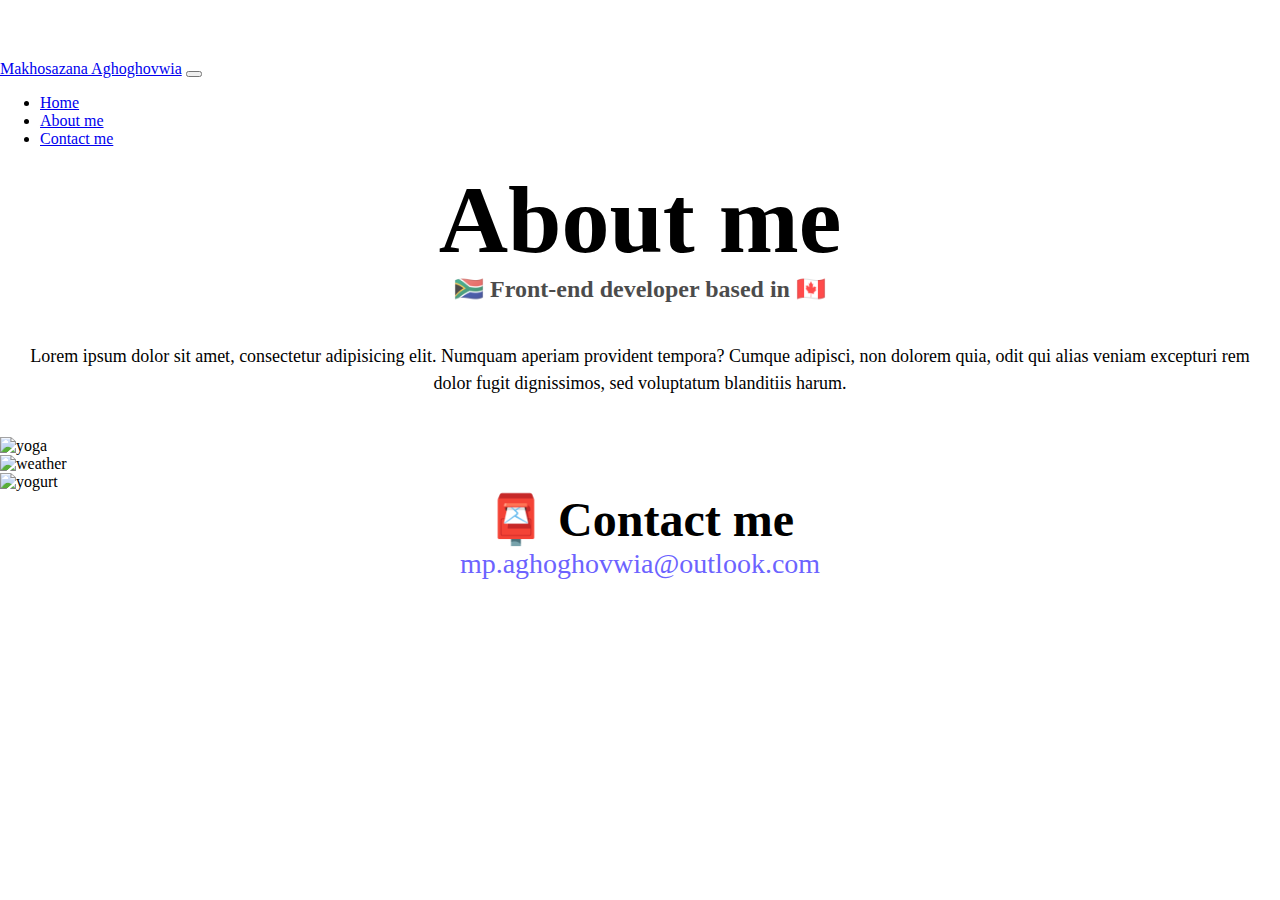
==== about.html @ 64dfe0a2 "Initial commit" ====
<!DOCTYPE html>
<html lang="en">
  <head>
    <meta charset="UTF-8" />
    <meta http-equiv="X-UA-Compatible" content="IE=edge" />
    <meta name="viewport" content="width=device-width, initial-scale=1.0" />
    <meta
      name="description"
      content="Makhosazana Aghoghovwia is a thinker, reader and writer of soil, science, and other stories. She an explorer, a seeker."
    />

    <link
      href="https://cdn.jsdelivr.net/npm/bootstrap@5.3.0-alpha1/dist/css/bootstrap.min.css"
      rel="stylesheet"
      integrity="sha384-GLhlTQ8iRABdZLl6O3oVMWSktQOp6b7In1Zl3/Jr59b6EGGoI1aFkw7cmDA6j6gD"
      crossorigin="anonymous"
    />
    <script
      src="https://cdn.jsdelivr.net/npm/bootstrap@5.3.0-alpha1/dist/js/bootstrap.bundle.min.js"
      integrity="sha384-w76AqPfDkMBDXo30jS1Sgez6pr3x5MlQ1ZAGC+nuZB+EYdgRZgiwxhTBTkF7CXvN"
      crossorigin="anonymous"
    ></script>
    <link rel="stylesheet" href="style.css" />
    <title>About Makhosazana Aghoghovwia</title>
  </head>
  <body>
    <nav class="navbar navbar-expand-lg bg-body-tertiary fixed-top">
      <div class="container-fluid">
        <a class="navbar-brand" href="/" title="Makhosazana"
          >Makhosazana Aghoghovwia</a
        >
        <button
          class="navbar-toggler"
          type="button"
          data-bs-toggle="collapse"
          data-bs-target="#navbarNav"
          aria-controls="navbarNav"
          aria-expanded="false"
          aria-label="Toggle navigation"
        >
          <span class="navbar-toggler-icon"></span>
        </button>
        <div class="collapse navbar-collapse" id="navbarNav">
          <ul class="navbar-nav">
            <li class="nav-item">
              <a
                class="nav-link active"
                aria-current="page"
                href="/index.html"
                title="Homepage"
                >Home</a
              >
            </li>
            <li class="nav-item">
              <a class="nav-link" href="/about.html" title="About me"
                >About me</a
              >
            </li>
            <li class="nav-item">
              <a class="nav-link" href="/about.html#contact" title="Contact me"
                >Contact me</a
              >
            </li>
          </ul>
        </div>
      </div>
    </nav>
    <h1>About me</h1>
    <h3>🇿🇦 Front-end developer based in 🇨🇦</h3>
    <div class="about-paragraphs">
      <p>
        Lorem ipsum dolor sit amet, consectetur adipisicing elit. Numquam
        aperiam provident tempora? Cumque adipisci, non dolorem quia, odit qui
        alias veniam excepturi rem dolor fugit dignissimos, sed voluptatum
        blanditiis harum.
      </p>
    </div>
    <div class="container">
      <div class="row">
        <div class="col-sm-4">
          <img
            src="/images/yoga.png"
            alt="yoga"
            class="img-fluid p-2 shadow rounded"
          />
        </div>
        <div class="col-sm-4">
          <img
            src="/images/weather.png"
            alt="weather"
            class="img-fluid p-2 shadow rounded"
          />
        </div>
        <div class="col-sm-4">
          <img
            src="/images/yogurt.png"
            alt="yogurt"
            class="img-fluid p-2 shadow rounded"
          />
        </div>
      </div>
    </div>

    <div id="contact" class="mt-5">
      <h2>📮 Contact me</h2>
      <a
        href="mailto:mp.aghoghovwia@outlook.com"
        class="email-link"
        title="Email me"
        >mp.aghoghovwia@outlook.com</a
      >
    </div>
  </body>
</html>
---- style.css ----
:root {
  --primary-color: #6c63ff;
  --secondary-color: #f5f2fe;
  --box-shadow: 0 5px 10px rgba(0, 0, 0, 0.3);
}

body {
  margin-top: 100px;
  margin: 60px auto;
}

h1,
h2,
h3 {
  text-align: center;
  margin: 0;
}

h1 {
  font-size: 96px;
}

h2 {
  font-size: 48px;
}

h3 {
  font-size: 24px;
  opacity: 0.7;
}

p {
  font-size: 18px;
  line-height: 1.5;
}

.navigation-links {
  display: flex;
  margin-top: 40px;
  justify-content: center;
}

.navigation-links a {
  margin: 20px;
  border-radius: 4px;
  padding: 20px 15px;
  text-decoration: none;
  text-transform: capitalize;
}

.contact-link {
  background: var(--primary-color);
  box-shadow: var(--box-shadow);
  color: white;
}

.about-link {
  color: var(--primary-color);
  border: 1px solid var(--primary-color);
}

.homepage-link {
  color: var(--primary-color);
  text-align: center;
  display: block;
}

.about-paragraphs {
  display: flex;
  margin: 30px 0;
  text-align: center;
}

.about-paragraphs p {
  margin: 10px;
  font-size: 18px;
  line-height: 1.5;
}

.email-link {
  display: flex;
  justify-content: center;
  color: var(--primary-color);
  font-size: 28px;
  text-decoration: none;
}

.email-link:hover {
  text-decoration: underline;
}

.primary-link {
  border-radius: 4px;
  padding: 20px 15px;
  text-decoration: none;
  text-transform: capitalize;
  background: var(--primary-color);
  box-shadow: var(--box-shadow);
  color: white;
}

@media (max-width: 576px) {
  h1,
  h2,
  h3,
  p {
    text-align: center;
    font-size: smaller;
  }

  .launch-weather-button {
    display: none;
  }
}
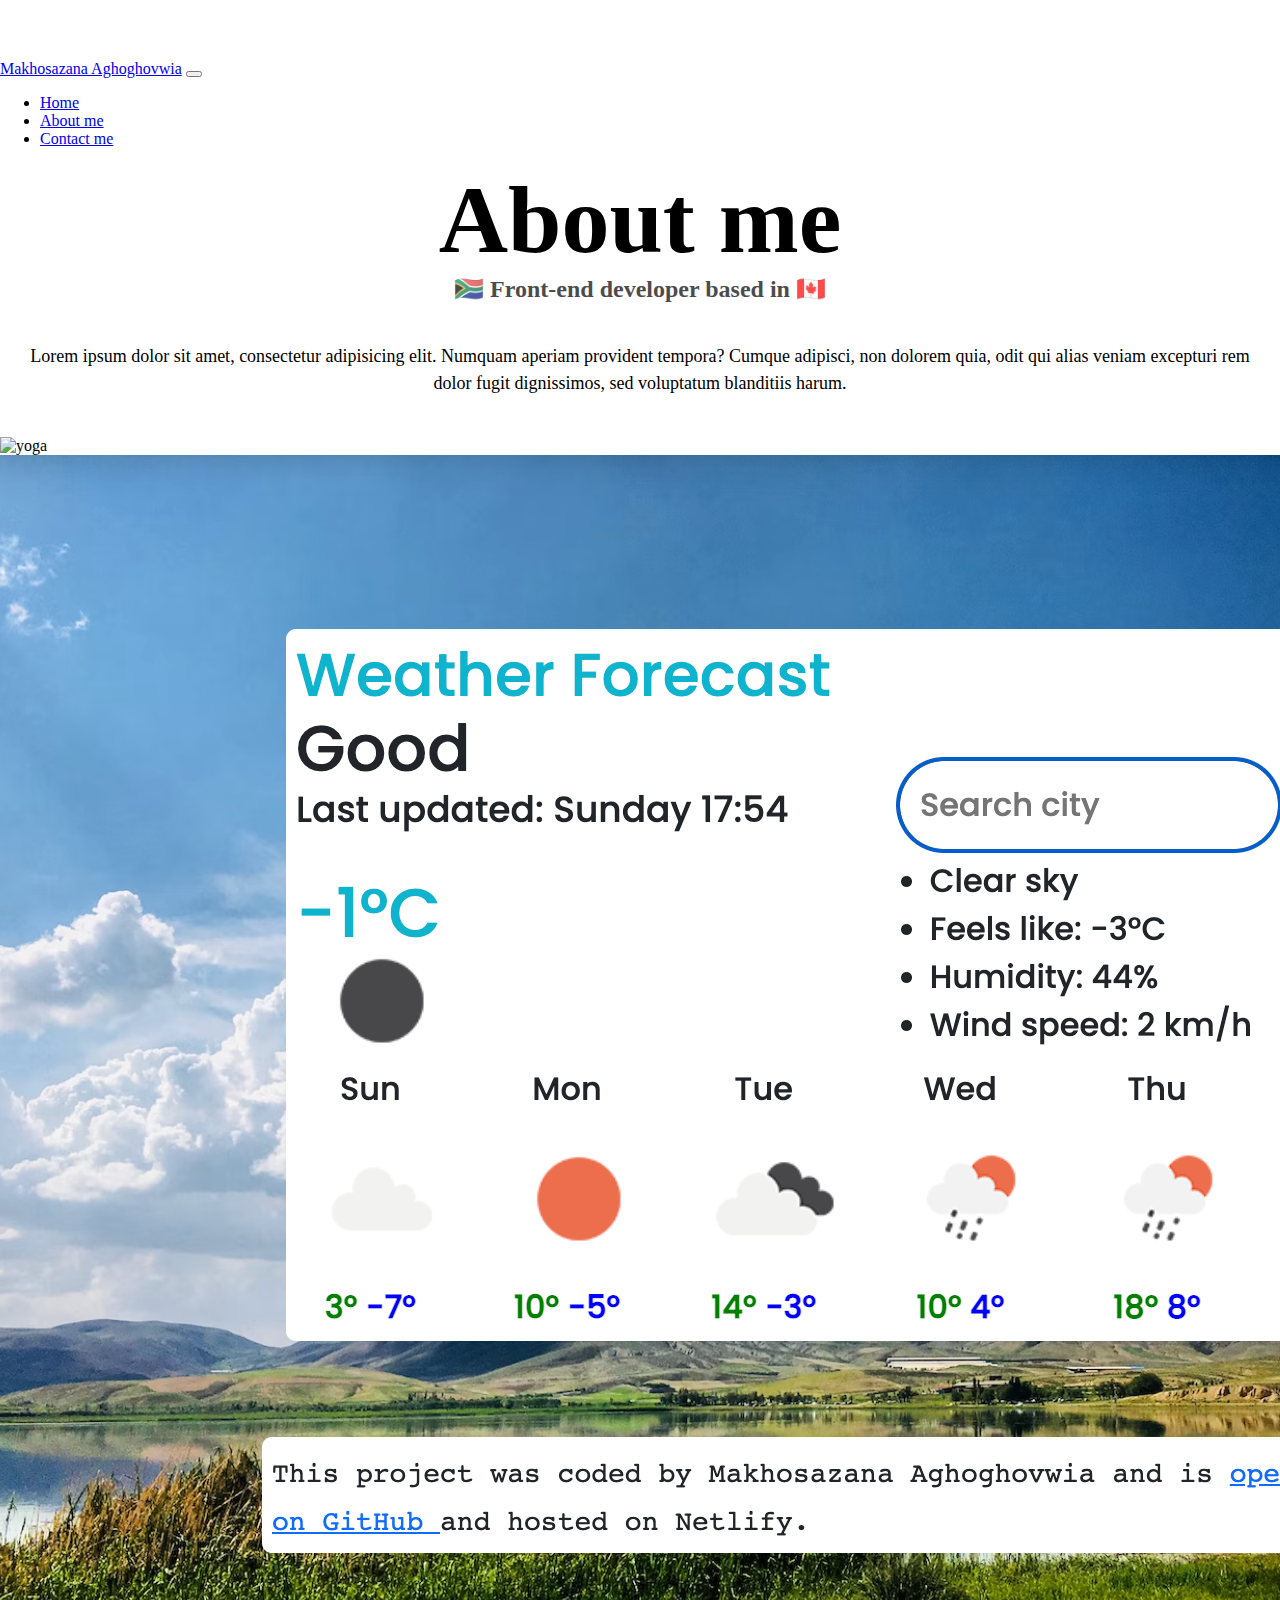
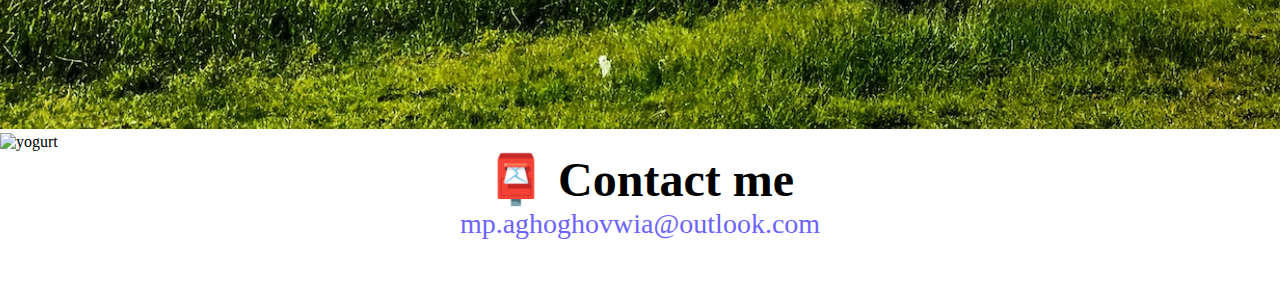
==== commit d16d7246: "Added weather details" ====
--- a/about.html
+++ b/about.html
@@ -86,7 +86,7 @@
         </div>
         <div class="col-sm-4">
           <img
-            src="/images/weather.png"
+            src="weather.png"
             alt="weather"
             class="img-fluid p-2 shadow rounded"
           />
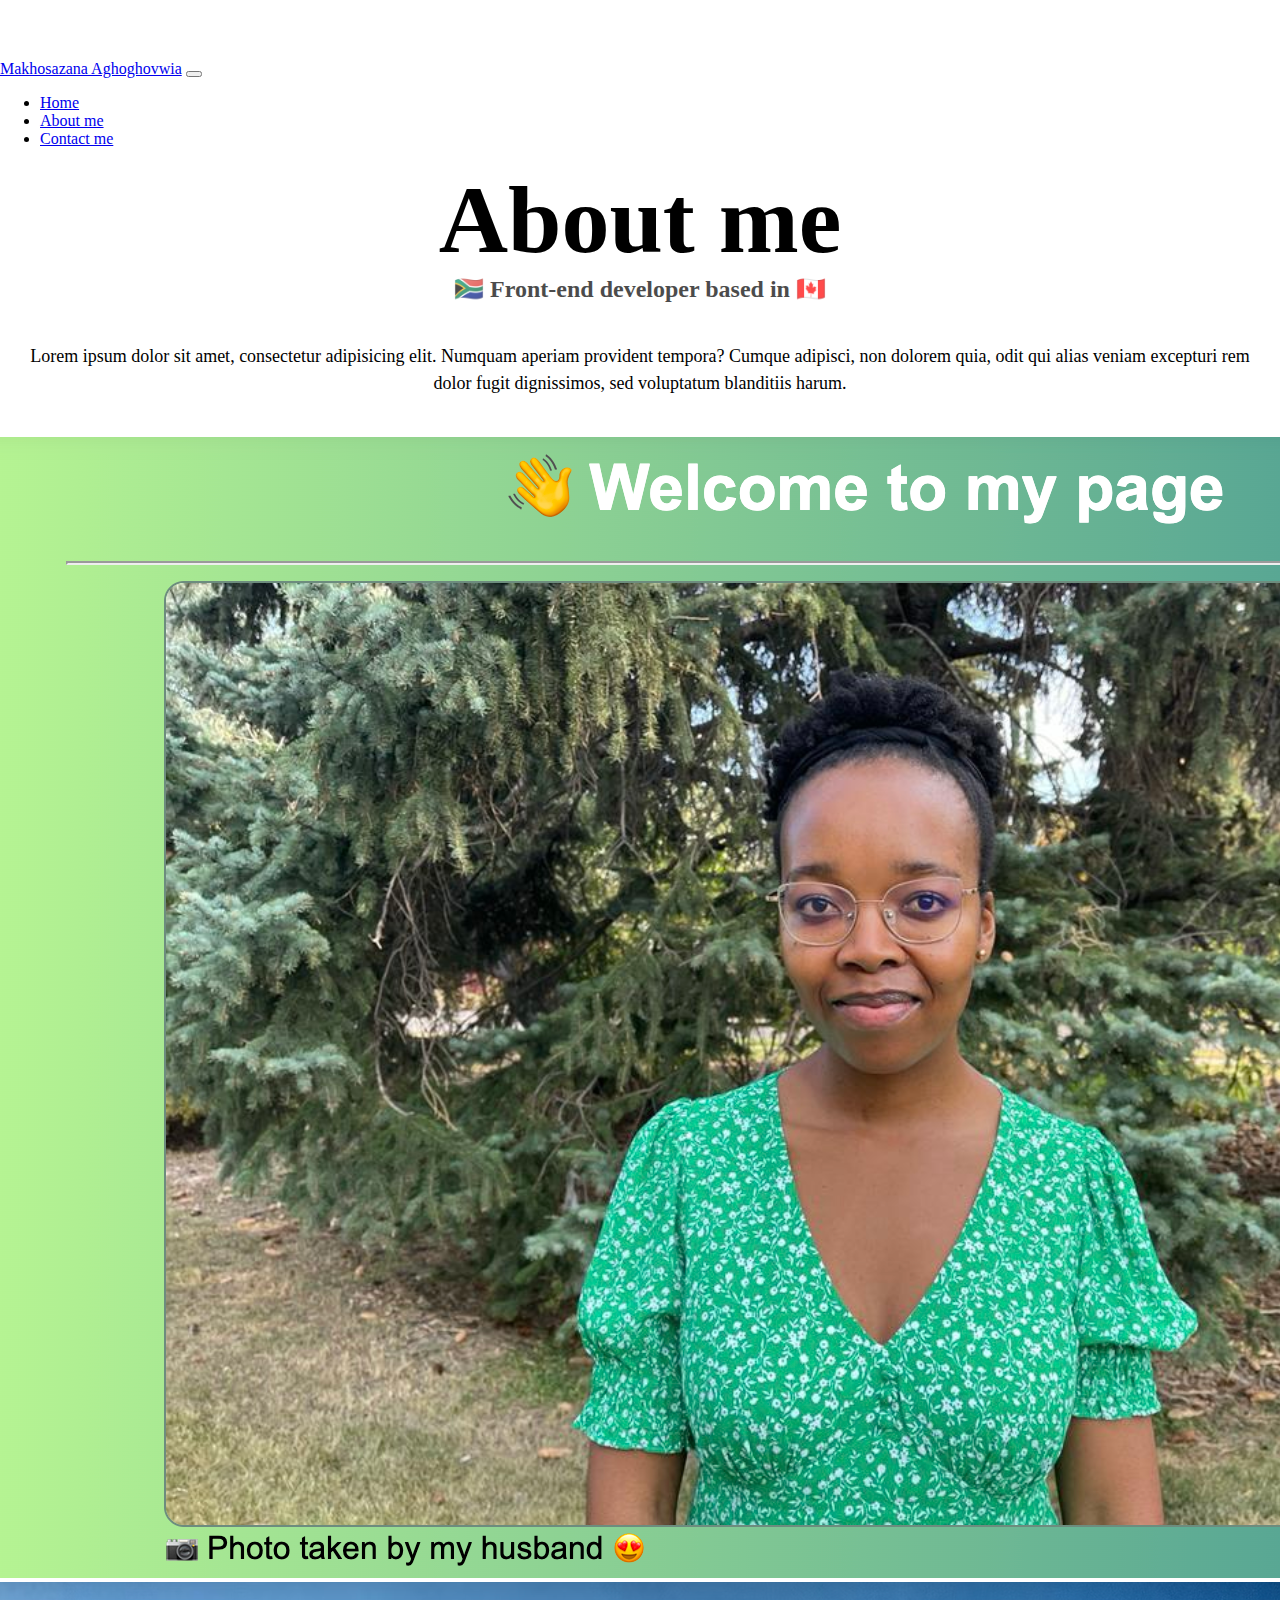
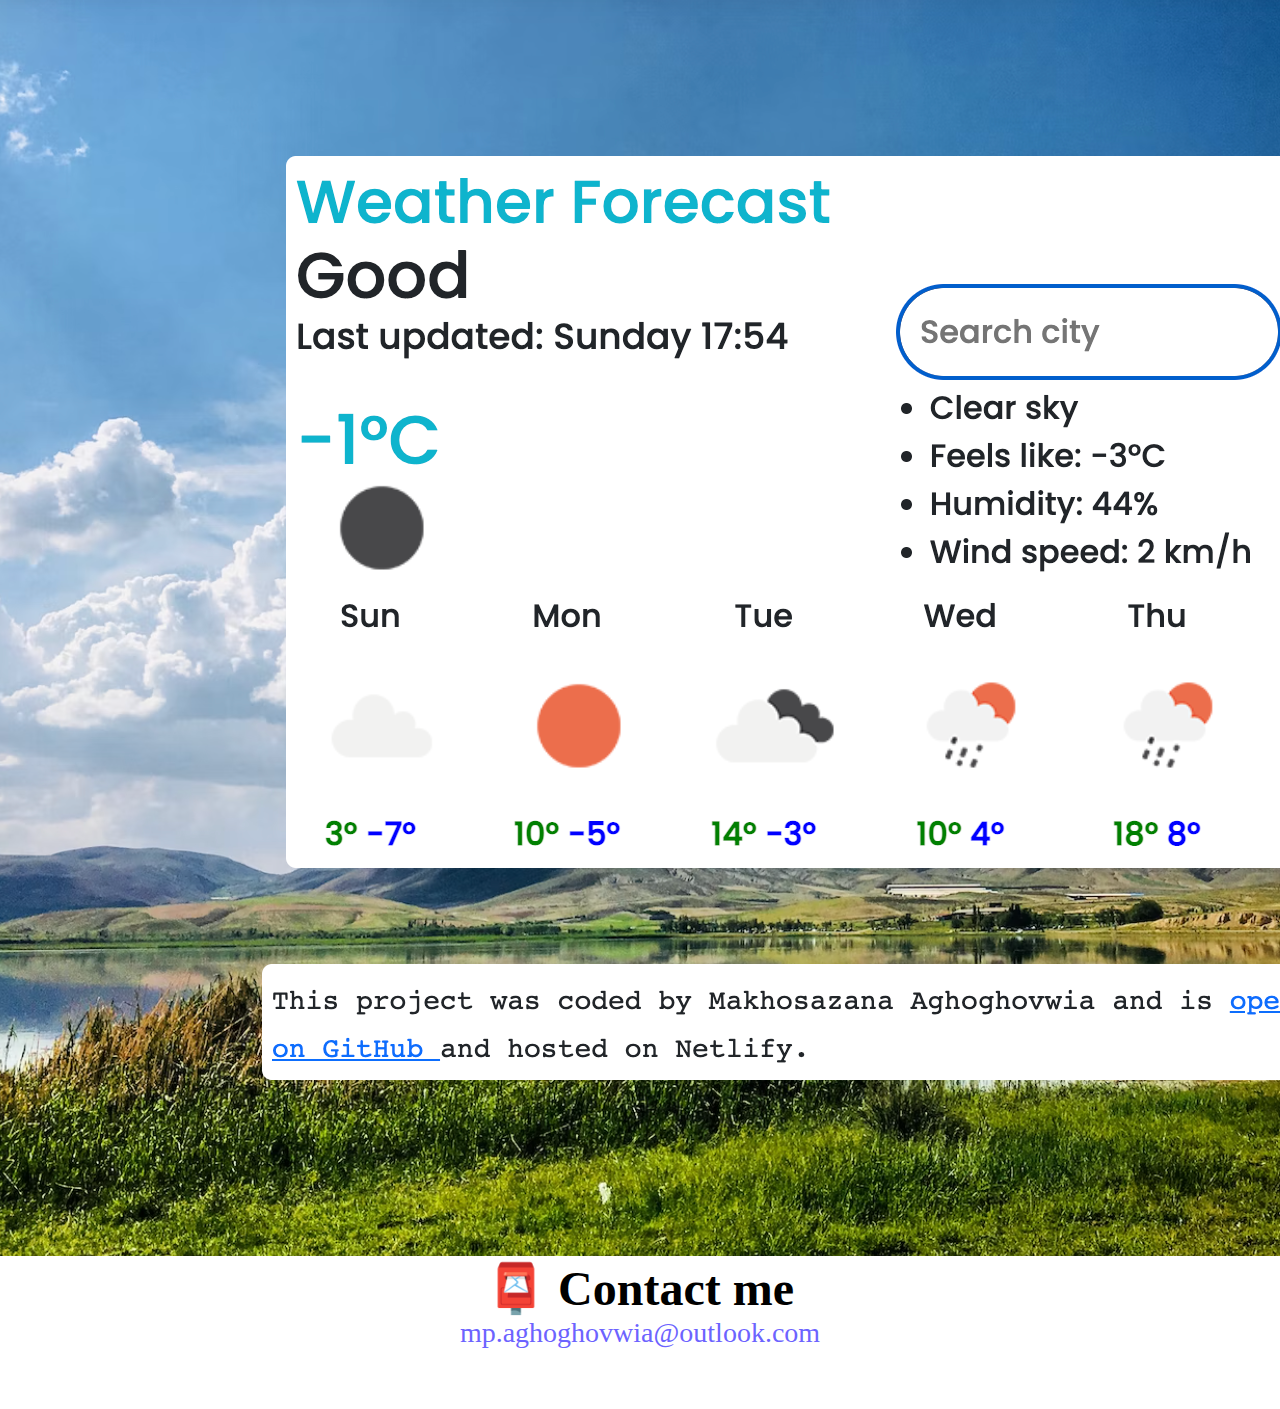
==== commit 27fcdd86: "Added my details to paragraphs" ====
--- a/about.html
+++ b/about.html
@@ -77,24 +77,17 @@
     </div>
     <div class="container">
       <div class="row">
-        <div class="col-sm-4">
+        <div class="col-sm-6">
           <img
-            src="/images/yoga.png"
+            src="/images/first-coding-project.png"
             alt="yoga"
             class="img-fluid p-2 shadow rounded"
           />
         </div>
-        <div class="col-sm-4">
+        <div class="col-sm-6">
           <img
-            src="weather.png"
+            src="/images/weather.png"
             alt="weather"
-            class="img-fluid p-2 shadow rounded"
-          />
-        </div>
-        <div class="col-sm-4">
-          <img
-            src="/images/yogurt.png"
-            alt="yogurt"
             class="img-fluid p-2 shadow rounded"
           />
         </div>
--- a/style.css
+++ b/style.css
@@ -11,7 +11,8 @@
 
 h1,
 h2,
-h3 {
+h3,
+h4 {
   text-align: center;
   margin: 0;
 }
@@ -24,7 +25,8 @@
   font-size: 48px;
 }
 
-h3 {
+h3,
+h4 {
   font-size: 24px;
   opacity: 0.7;
 }
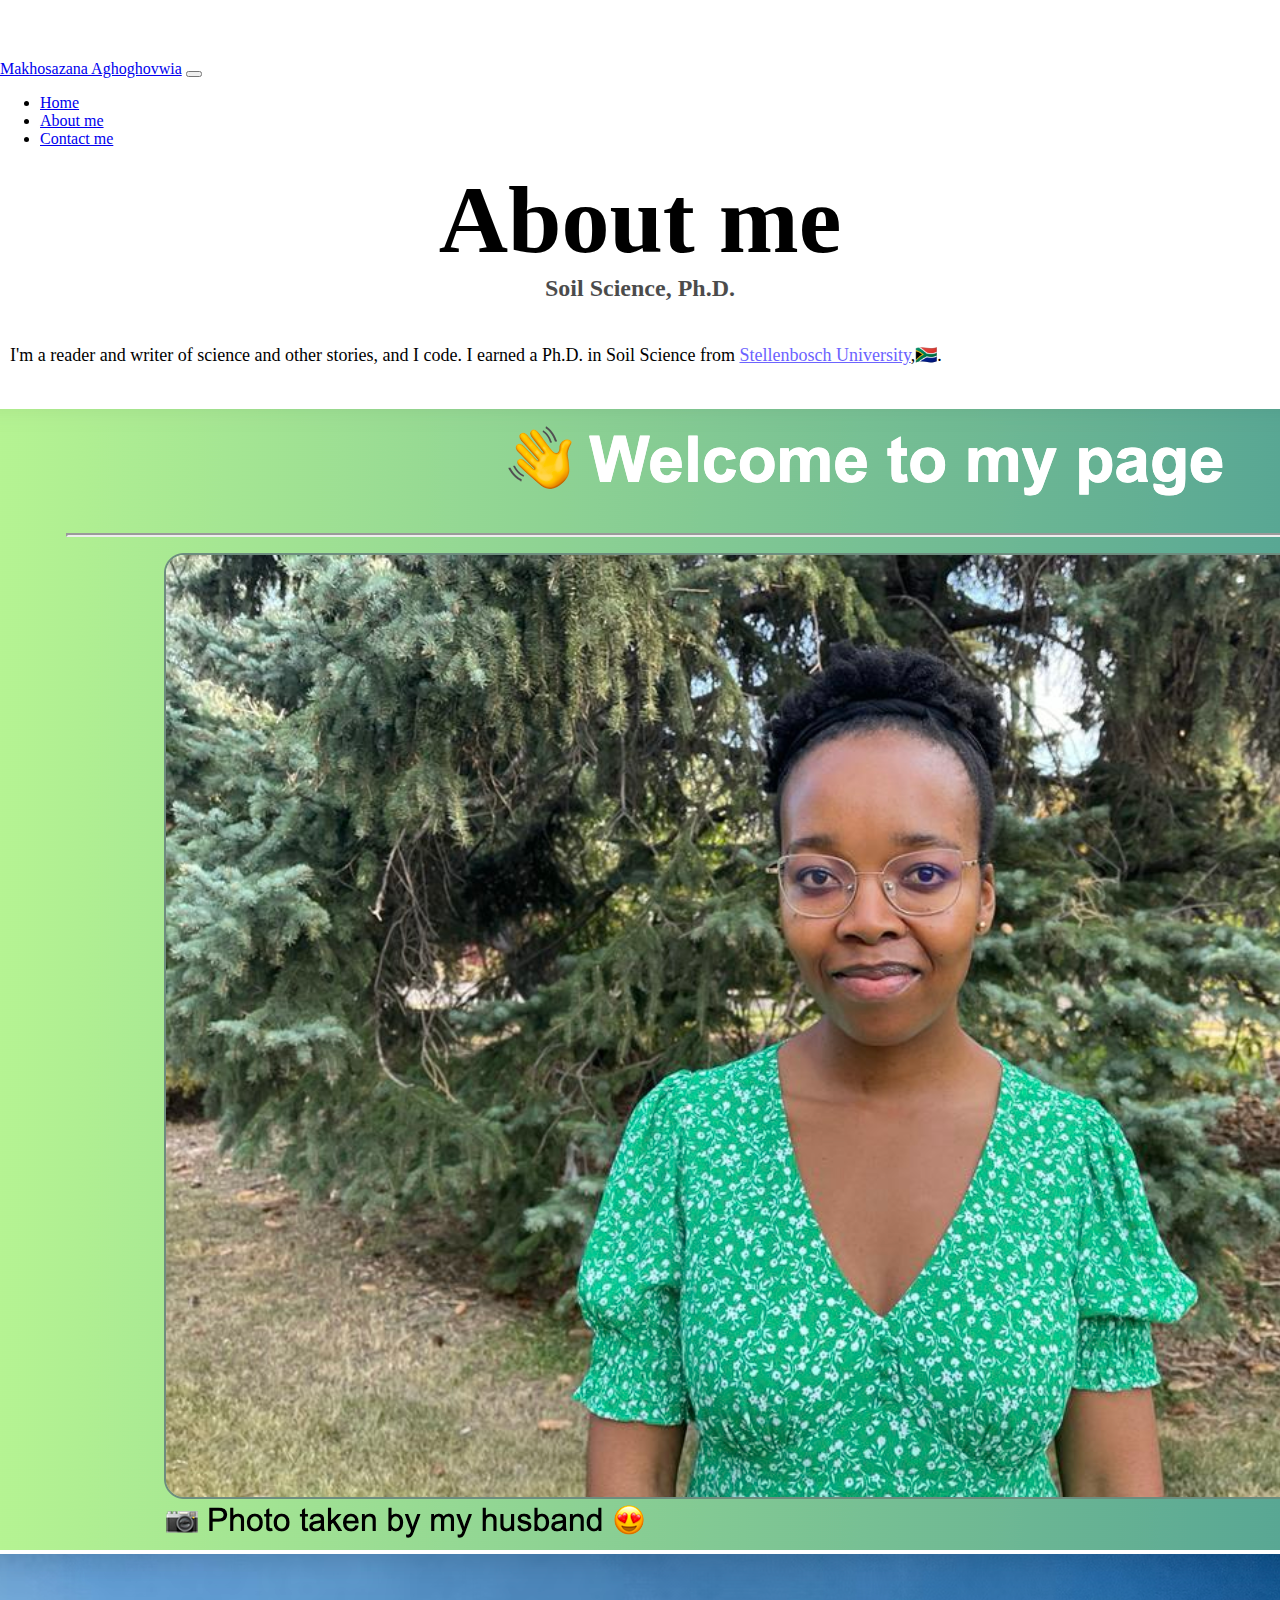
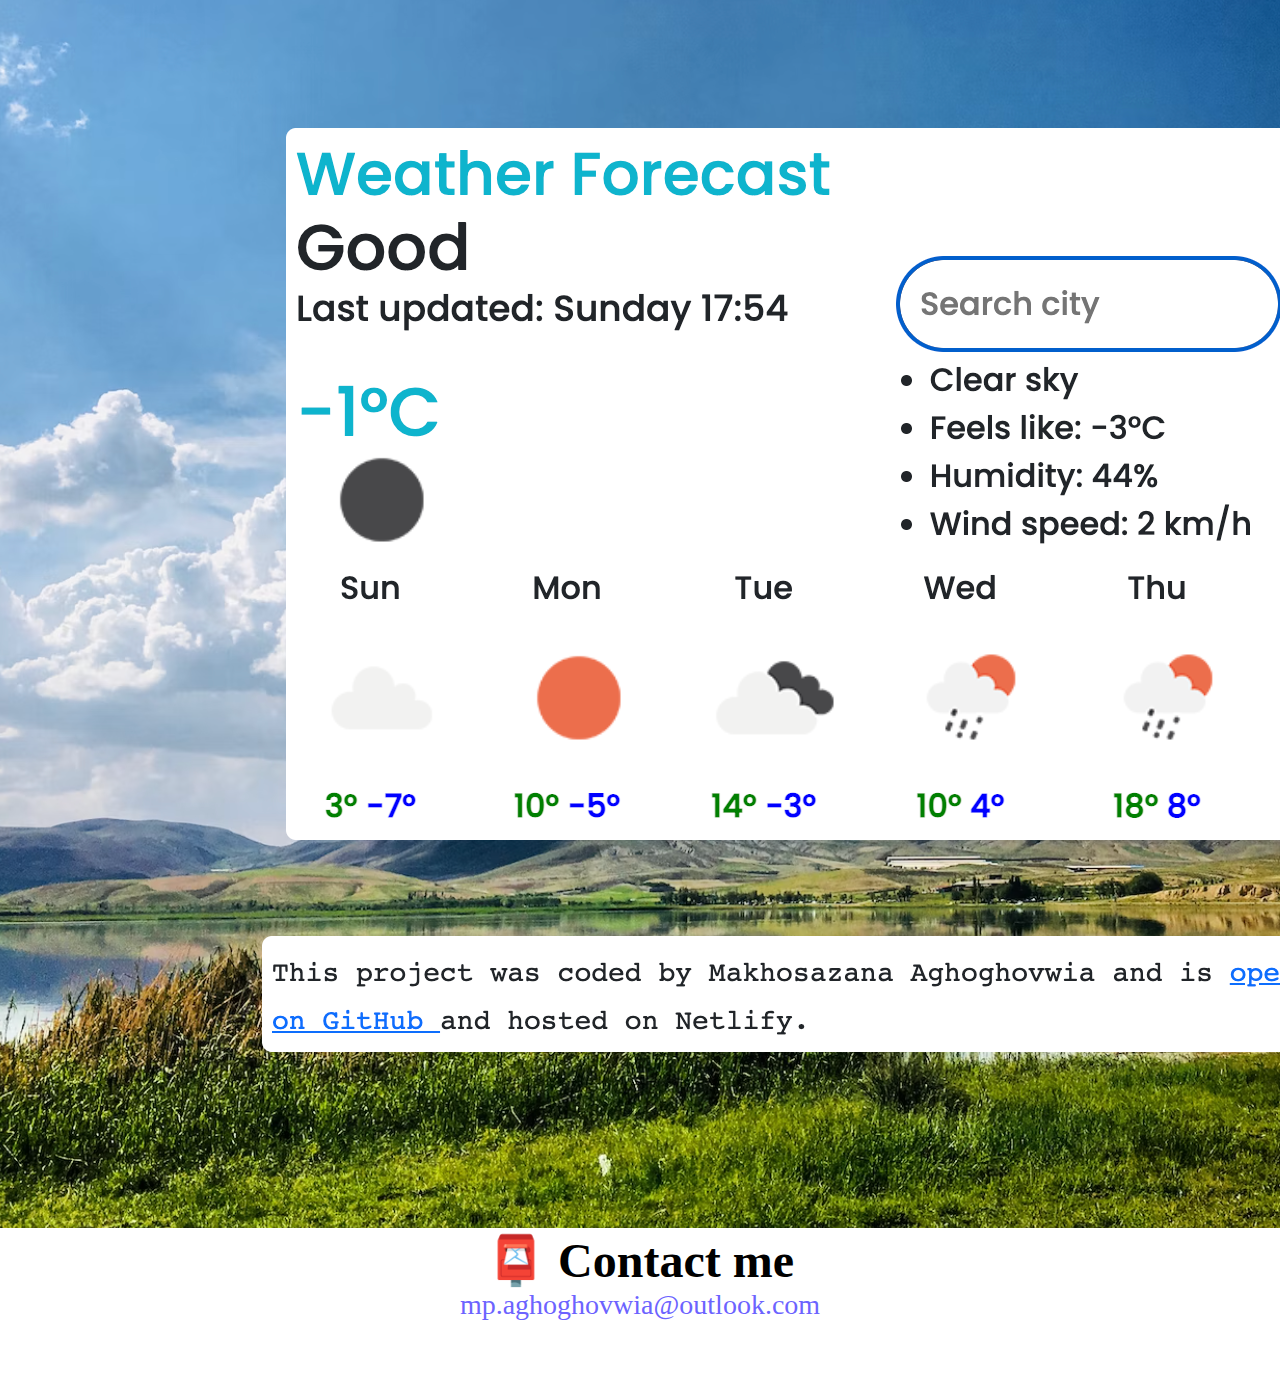
==== commit 493d8c81: "Finishing touches" ====
--- a/about.html
+++ b/about.html
@@ -66,13 +66,14 @@
       </div>
     </nav>
     <h1>About me</h1>
-    <h3>🇿🇦 Front-end developer based in 🇨🇦</h3>
+    <h3>Soil Science, Ph.D.</h3>
     <div class="about-paragraphs">
       <p>
-        Lorem ipsum dolor sit amet, consectetur adipisicing elit. Numquam
-        aperiam provident tempora? Cumque adipisci, non dolorem quia, odit qui
-        alias veniam excepturi rem dolor fugit dignissimos, sed voluptatum
-        blanditiis harum.
+        I'm a reader and writer of science and other stories, and I code. I
+        earned a Ph.D. in Soil Science from
+        <a class="href-link" href="https://www.sun.ac.za/english"
+          >Stellenbosch University</a
+        >,🇿🇦.
       </p>
     </div>
     <div class="container">
@@ -80,8 +81,9 @@
         <div class="col-sm-6">
           <img
             src="/images/first-coding-project.png"
-            alt="yoga"
+            alt="first-coding-project"
             class="img-fluid p-2 shadow rounded"
+            title="Makhosazana Aghoghovwia"
           />
         </div>
         <div class="col-sm-6">
@@ -89,6 +91,7 @@
             src="/images/weather.png"
             alt="weather"
             class="img-fluid p-2 shadow rounded"
+            title="weather"
           />
         </div>
       </div>
--- a/style.css
+++ b/style.css
@@ -114,3 +114,7 @@
     display: none;
   }
 }
+
+.href-link {
+  color: var(--primary-color);
+}
